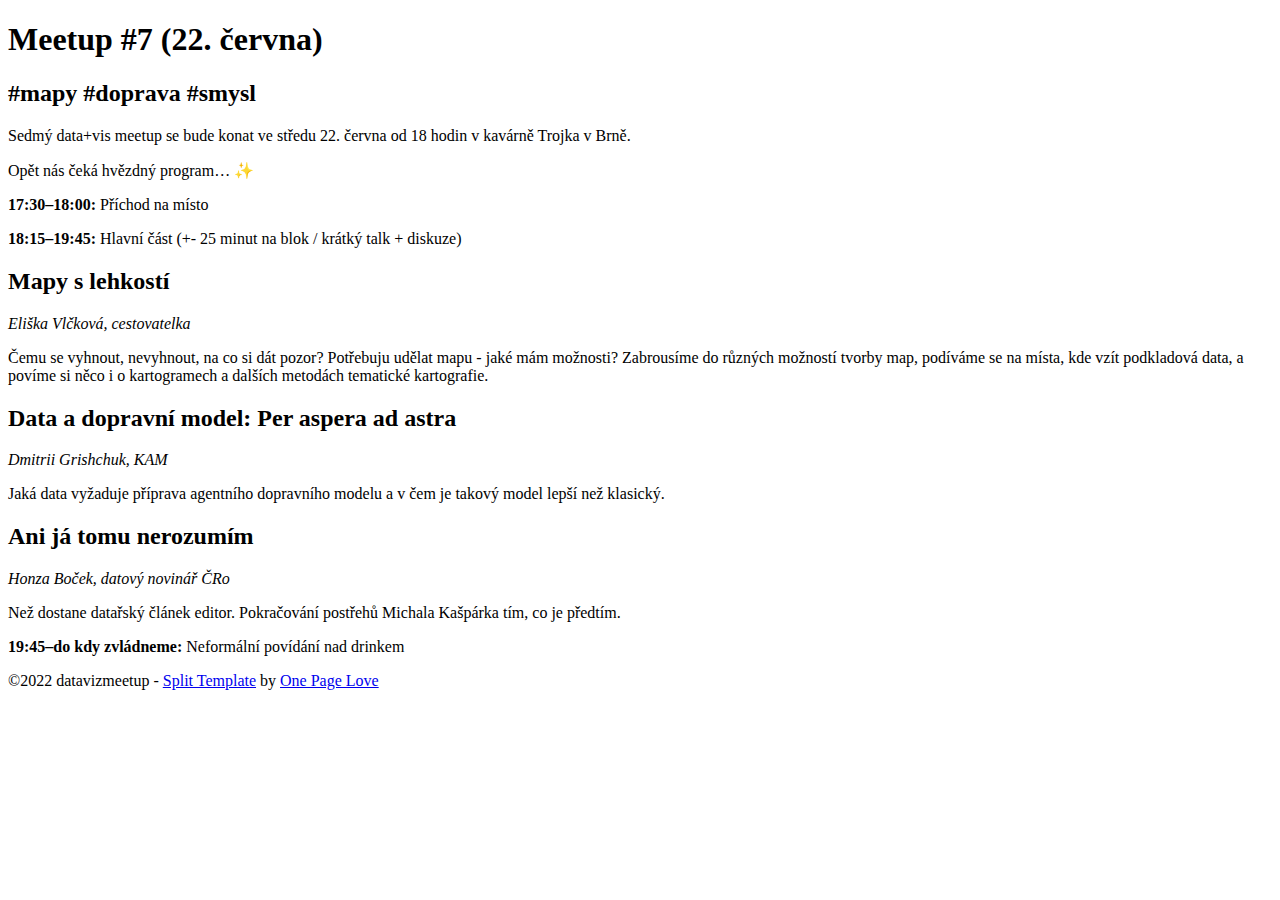
==== docs/program.html @ 6b1f036d "Updated baseURL" ====
<!DOCTYPE html>
<html lang="en-US">

<head>
  <meta charset="UTF-8" />
<meta http-equiv="X-UA-Compatible" content="IE=edge" />


<title>Meetup #7 (22. června) - data&#43;vis meetup #brno</title>
<meta name="author" content="data&#43;vis meetup" />
<meta name="description" content="Povídáme si o datech, jejich vizualizaci a komunikaci. Jednou za dva měsíce, v Brně." />
<meta name="robots" content="index, follow" />
<meta name="referrer" content="always" />


<meta property="og:title" content="Meetup #7 (22. června) - data&#43;vis meetup #brno" />
<meta property="og:description" content="Povídáme si o datech, jejich vizualizaci a komunikaci. Jednou za dva měsíce, v Brně." />
<meta property="og:url" content="http://datavismeetup.cz/" />

<meta property="og:image" content="http://datavismeetup.cz/images/social.jpg" />
<meta name="twitter:card" content="summary_large_image" />

<meta name="twitter:site" content="@onepagelove" />


<link rel="icon" href="http://datavismeetup.cz/favicon.ico" />


<link rel="stylesheet" href="http://datavismeetup.cz/assets/css/split.css" type="text/css" media="screen" />
<meta name="viewport" content="width=device-width,initial-scale=1" />

<link rel="stylesheet" href="http://datavismeetup.cz/css/style.css" type="text/css" media="screen" />




  <style>
  
    .fs-split .split-image { background-image: url("http://datavismeetup.cz/images/background3.jpg"); background-position: center center; }
  
  </style>





</head>

<body id="fullsingle" class="page-template-page-fullsingle-split">

  <div class="fs-split">

    
    

      <div class="split-image">

      </div>

    
    

    
    <div class="split-content">
      <div class="split-content-vertically-center">
        
        <div class="split-intro">
  <h1>Meetup #7 (22. června)</h1>
  <h2 class="tagline">#mapy #doprava #smysl</h2>
</div>


        
        
          
          <div class="split-bio">
  <p>Sedmý data+vis meetup se bude konat ve středu 22. června od 18 hodin v kavárně Trojka v Brně.</p>
<p>Opět nás čeká hvězdný program&hellip; ✨</p>
<p><strong>17:30–18:00:</strong> Příchod na místo</p>
<p><strong>18:15–19:45:</strong> Hlavní část (+- 25 minut na blok / krátký talk + diskuze)</p>
<h2 id="mapy-s-lehkostí"><strong>Mapy s lehkostí</strong></h2>
<p><em>Eliška Vlčková, cestovatelka</em></p>
<p>Čemu se vyhnout, nevyhnout, na co si dát pozor?
Potřebuju udělat mapu - jaké mám možnosti? Zabrousíme do různých možností tvorby map, podíváme se na místa, kde vzít podkladová data, a povíme si něco i o kartogramech a dalších metodách tematické kartografie.</p>
<h2 id="data-a-dopravní-model-per-aspera-ad-astra"><strong>Data a dopravní model: Per aspera ad astra</strong></h2>
<p><em>Dmitrii Grishchuk, KAM</em></p>
<p>Jaká data vyžaduje příprava agentního dopravního modelu a v čem je takový model lepší než klasický.</p>
<h2 id="ani-já-tomu-nerozumím"><strong>Ani já tomu nerozumím</strong></h2>
<p><em>Honza Boček, datový novinář ČRo</em></p>
<p>Než dostane datařský článek editor. Pokračování postřehů Michala Kašpárka tím, co je předtím.</p>
<p><strong>19:45–do kdy zvládneme:</strong> Neformální povídání nad drinkem</p>

</div>

        

        
        <div class="split-credit">
  <p>&copy;2022 datavizmeetup - <a href="https://onepagelove.com/split" title="Split Template">Split Template</a> by <a href="https://onepagelove.com" title="One Page Love">One Page Love</a></p>

  <!--
  To edit this credit you can remove the CC3.0 license for only $5 here: https://onepagelove.com/split
  this really helps contribute towards us developing more templates and means the world to me!
  Cheers, Rob (@robhope)
  -->
</div>

      </div>
    </div>

  </div>

</body>
</html>
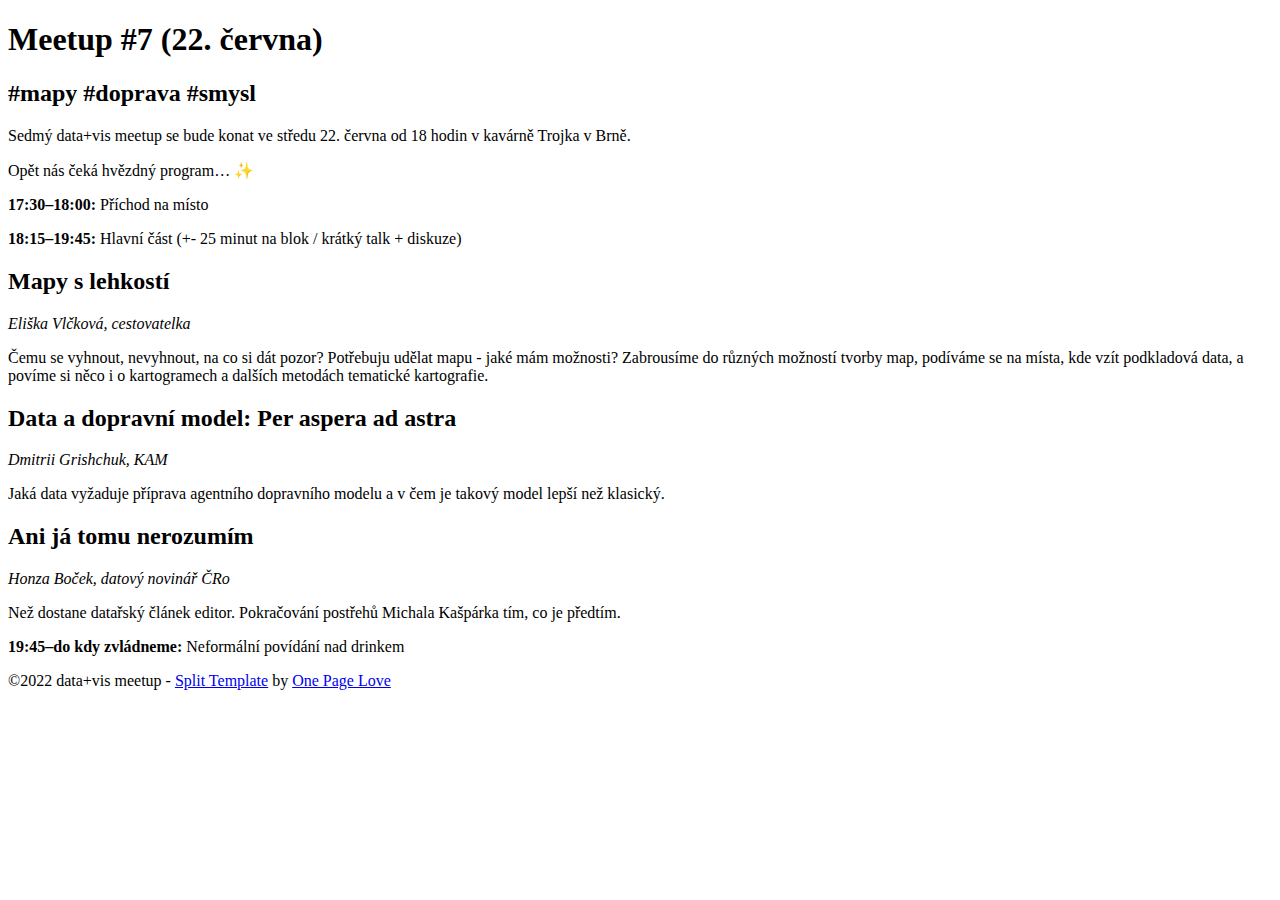
==== commit 6884203b: "Updated CSS relative URL" ====
--- a/docs/program.html
+++ b/docs/program.html
@@ -15,28 +15,28 @@
 
 <meta property="og:title" content="Meetup #7 (22. června) - data&#43;vis meetup #brno" />
 <meta property="og:description" content="Povídáme si o datech, jejich vizualizaci a komunikaci. Jednou za dva měsíce, v Brně." />
-<meta property="og:url" content="http://datavismeetup.cz/" />
+<meta property="og:url" content="https://datavismeetup.cz/" />
 
-<meta property="og:image" content="http://datavismeetup.cz/images/social.jpg" />
+<meta property="og:image" content="https://datavismeetup.cz/images/social.jpg" />
 <meta name="twitter:card" content="summary_large_image" />
 
 <meta name="twitter:site" content="@onepagelove" />
 
 
-<link rel="icon" href="http://datavismeetup.cz/favicon.ico" />
+<link rel="icon" href="https://datavismeetup.cz/favicon.ico" />
 
 
-<link rel="stylesheet" href="http://datavismeetup.cz/assets/css/split.css" type="text/css" media="screen" />
+<link rel="stylesheet" href="https://datavismeetup.cz/assets/css/split.css" type="text/css" media="screen" />
 <meta name="viewport" content="width=device-width,initial-scale=1" />
 
-<link rel="stylesheet" href="http://datavismeetup.cz/css/style.css" type="text/css" media="screen" />
+<link rel="stylesheet" href="https://datavismeetup.cz/css/style.css" type="text/css" media="screen" />
 
 
 
 
   <style>
   
-    .fs-split .split-image { background-image: url("http://datavismeetup.cz/images/background3.jpg"); background-position: center center; }
+    .fs-split .split-image { background-image: url("https://datavismeetup.cz/images/background3.jpg"); background-position: center center; }
   
   </style>
 
@@ -96,7 +96,7 @@
 
         
         <div class="split-credit">
-  <p>&copy;2022 datavizmeetup - <a href="https://onepagelove.com/split" title="Split Template">Split Template</a> by <a href="https://onepagelove.com" title="One Page Love">One Page Love</a></p>
+  <p>&copy;2022 data+vis meetup - <a href="https://onepagelove.com/split" title="Split Template">Split Template</a> by <a href="https://onepagelove.com" title="One Page Love">One Page Love</a></p>
 
   <!--
   To edit this credit you can remove the CC3.0 license for only $5 here: https://onepagelove.com/split
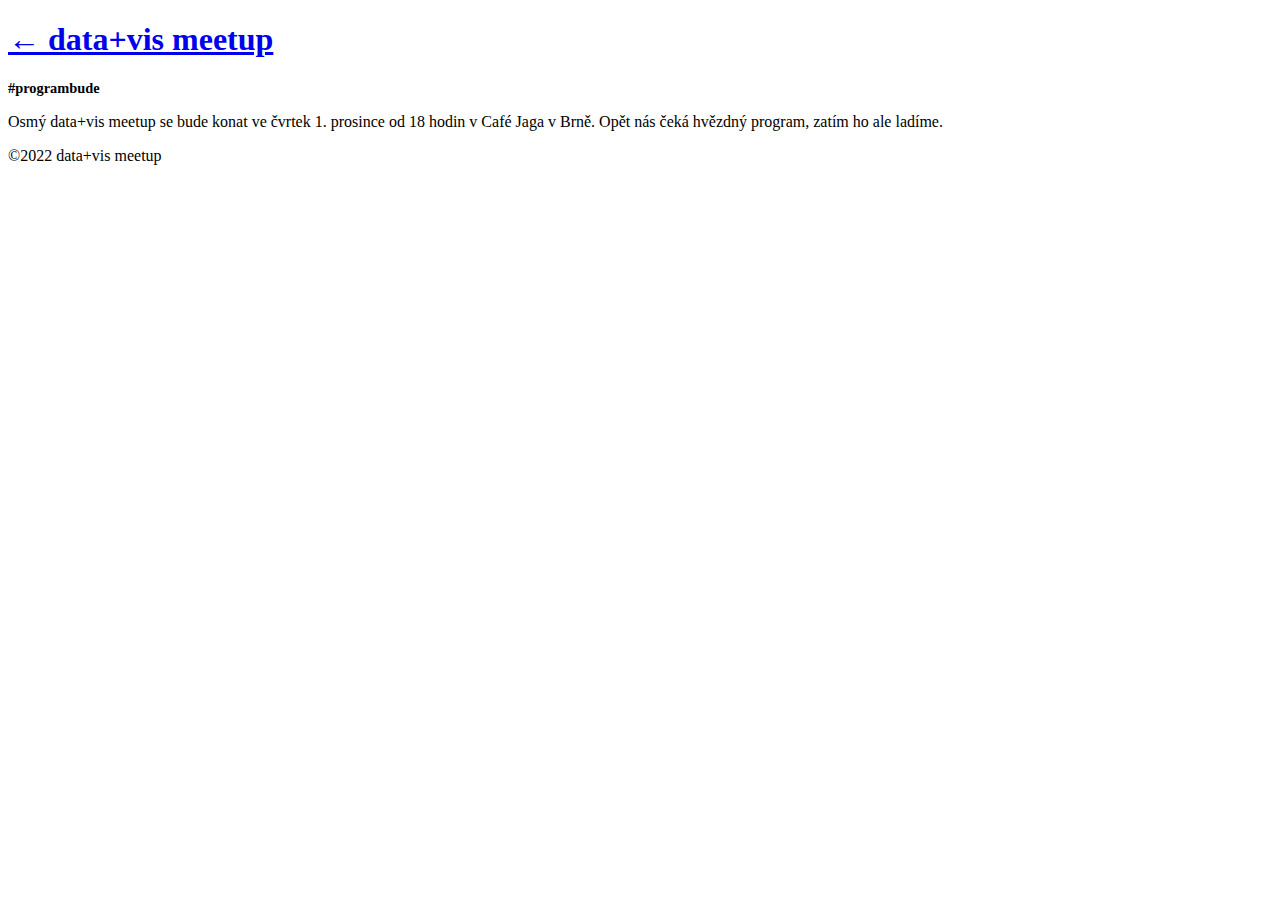
==== commit a8395f5c: "Update program.html" ====
--- a/docs/program.html
+++ b/docs/program.html
@@ -6,14 +6,14 @@
 <meta http-equiv="X-UA-Compatible" content="IE=edge" />
 
 
-<title>Meetup #7 (22. června) - data&#43;vis meetup #brno</title>
+<title>Meetup #8 (1. prosince) - data&#43;vis meetup #brno</title>
 <meta name="author" content="data&#43;vis meetup" />
 <meta name="description" content="Povídáme si o datech, jejich vizualizaci a komunikaci. Jednou za dva měsíce, v Brně." />
 <meta name="robots" content="index, follow" />
 <meta name="referrer" content="always" />
 
 
-<meta property="og:title" content="Meetup #7 (22. června) - data&#43;vis meetup #brno" />
+<meta property="og:title" content="Meetup #8 (1. prosince) - data&#43;vis meetup #brno" />
 <meta property="og:description" content="Povídáme si o datech, jejich vizualizaci a komunikaci. Jednou za dva měsíce, v Brně." />
 <meta property="og:url" content="https://datavismeetup.cz/" />
 
@@ -65,8 +65,8 @@
       <div class="split-content-vertically-center">
         
         <div class="split-intro">
-  <h1>Meetup #7 (22. června)</h1>
-  <h2 class="tagline">#mapy #doprava #smysl</h2>
+          <a href="https://datavismeetup.cz/"><h1>← data+vis meetup</h1></a>
+  <h2 class="tagline" style="font-size: 90%;">#programbude</h2>
 </div>
 
 
@@ -74,21 +74,7 @@
         
           
           <div class="split-bio">
-  <p>Sedmý data+vis meetup se bude konat ve středu 22. června od 18 hodin v kavárně Trojka v Brně.</p>
-<p>Opět nás čeká hvězdný program&hellip; ✨</p>
-<p><strong>17:30–18:00:</strong> Příchod na místo</p>
-<p><strong>18:15–19:45:</strong> Hlavní část (+- 25 minut na blok / krátký talk + diskuze)</p>
-<h2 id="mapy-s-lehkostí"><strong>Mapy s lehkostí</strong></h2>
-<p><em>Eliška Vlčková, cestovatelka</em></p>
-<p>Čemu se vyhnout, nevyhnout, na co si dát pozor?
-Potřebuju udělat mapu - jaké mám možnosti? Zabrousíme do různých možností tvorby map, podíváme se na místa, kde vzít podkladová data, a povíme si něco i o kartogramech a dalších metodách tematické kartografie.</p>
-<h2 id="data-a-dopravní-model-per-aspera-ad-astra"><strong>Data a dopravní model: Per aspera ad astra</strong></h2>
-<p><em>Dmitrii Grishchuk, KAM</em></p>
-<p>Jaká data vyžaduje příprava agentního dopravního modelu a v čem je takový model lepší než klasický.</p>
-<h2 id="ani-já-tomu-nerozumím"><strong>Ani já tomu nerozumím</strong></h2>
-<p><em>Honza Boček, datový novinář ČRo</em></p>
-<p>Než dostane datařský článek editor. Pokračování postřehů Michala Kašpárka tím, co je předtím.</p>
-<p><strong>19:45–do kdy zvládneme:</strong> Neformální povídání nad drinkem</p>
+  <p>Osmý data+vis meetup se bude konat ve čvrtek 1. prosince od 18 hodin v Café Jaga v Brně. Opět nás čeká hvězdný program, zatím ho ale ladíme.</p>
 
 </div>
 
@@ -96,7 +82,7 @@
 
         
         <div class="split-credit">
-  <p>&copy;2022 data+vis meetup - <a href="https://onepagelove.com/split" title="Split Template">Split Template</a> by <a href="https://onepagelove.com" title="One Page Love">One Page Love</a></p>
+  <p>&copy;2022 data+vis meetup</p>
 
   <!--
   To edit this credit you can remove the CC3.0 license for only $5 here: https://onepagelove.com/split
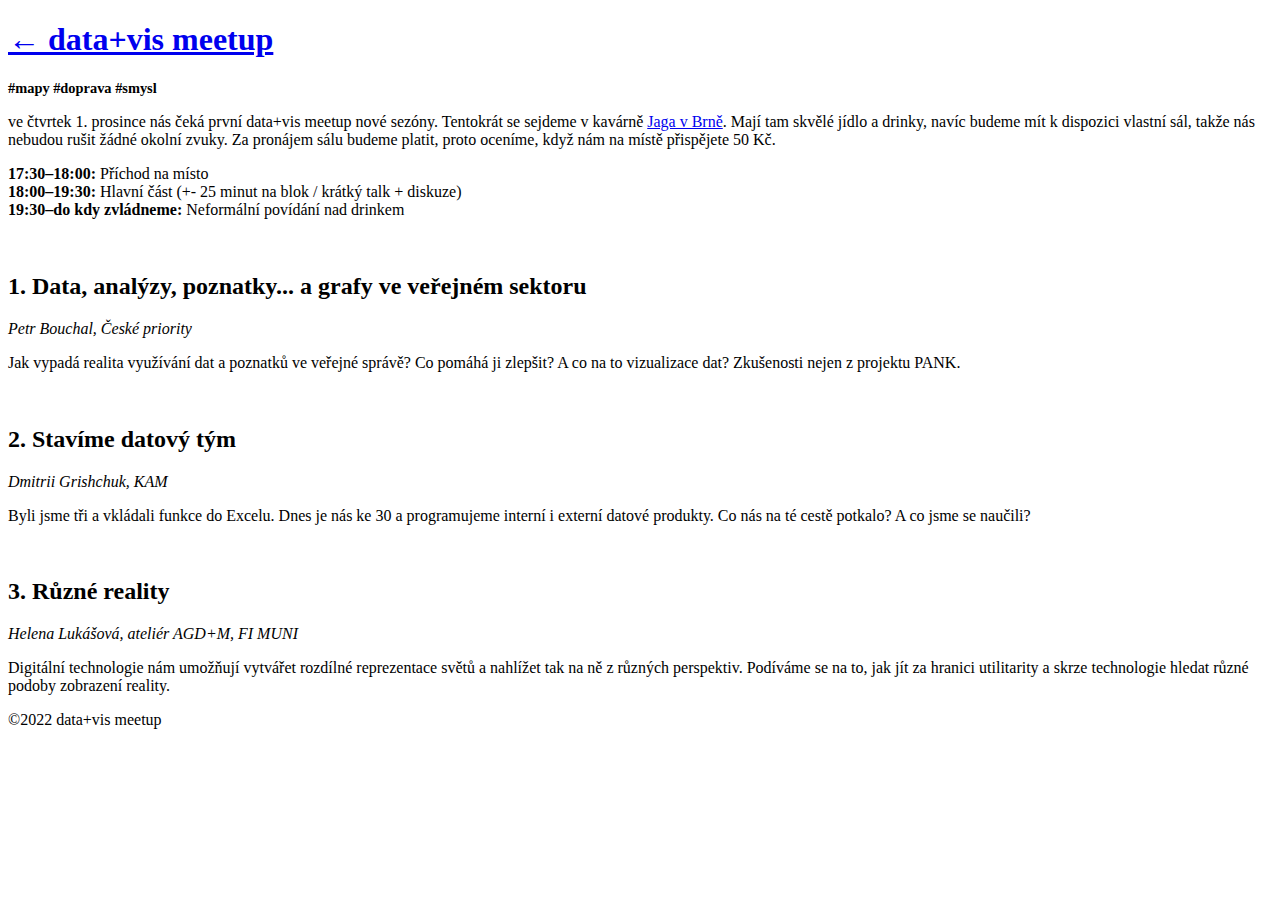
==== commit f735e04c: "Update program.html" ====
--- a/docs/program.html
+++ b/docs/program.html
@@ -66,7 +66,7 @@
         
         <div class="split-intro">
           <a href="https://datavismeetup.cz/"><h1>← data+vis meetup</h1></a>
-  <h2 class="tagline" style="font-size: 90%;">#programbude</h2>
+  <h2 class="tagline" style="font-size: 90%;">#mapy #doprava #smysl</h2>
 </div>
 
 
@@ -74,7 +74,23 @@
         
           
           <div class="split-bio">
-  <p>Osmý data+vis meetup se bude konat ve čvrtek 1. prosince od 18 hodin v Café Jaga v Brně. Opět nás čeká hvězdný program, zatím ho ale ladíme.</p>
+  <p>ve čtvrtek 1. prosince nás čeká první data+vis meetup nové sezóny. Tentokrát se sejdeme v kavárně <a href="https://www.facebook.com/CafeJaga/" target="_blank">Jaga v Brně</a>. Mají tam skvělé jídlo a drinky, navíc budeme mít k dispozici vlastní sál, takže nás nebudou rušit žádné okolní zvuky. Za pronájem sálu budeme platit, proto oceníme, když nám na místě přispějete 50 Kč.</p>
+<p><strong>17:30–18:00:</strong> Příchod na místo<br>
+<strong>18:00–19:30:</strong> Hlavní část (+- 25 minut na blok / krátký talk + diskuze)<br>
+<strong>19:30–do kdy zvládneme:</strong> Neformální povídání nad drinkem</p>
+<br>
+<h2 id="1-petr-bouchal"><strong>1. Data, analýzy, poznatky... a grafy ve veřejném sektoru</strong></h2>
+<p><em>Petr Bouchal, České priority</em></p>
+<p>Jak vypadá realita využívání dat a poznatků ve veřejné správě? Co pomáhá ji zlepšit? A co na to vizualizace dat? Zkušenosti nejen z projektu PANK.</p>
+<br>
+<h2 id="2-michal-kolacek"><strong>2. Stavíme datový tým</strong></h2>
+<p><em>Dmitrii Grishchuk, KAM</em></p>
+<p>Byli jsme tři a vkládali funkce do Excelu. Dnes je nás ke 30 a programujeme interní i externí datové produkty. Co nás na té cestě potkalo? A co jsme se naučili?</p>
+<br>
+<h2 id="3-helena-lukasova"><strong>3. Různé reality</strong></h2>
+<p><em>Helena Lukášová, ateliér AGD+M, FI MUNI</em></p>
+<p>Digitální technologie nám umožňují vytvářet rozdílné reprezentace světů a nahlížet tak na ně z různých perspektiv. Podíváme se na to, jak jít za hranici utilitarity a skrze technologie hledat různé podoby zobrazení reality.</p>
+
 
 </div>
 
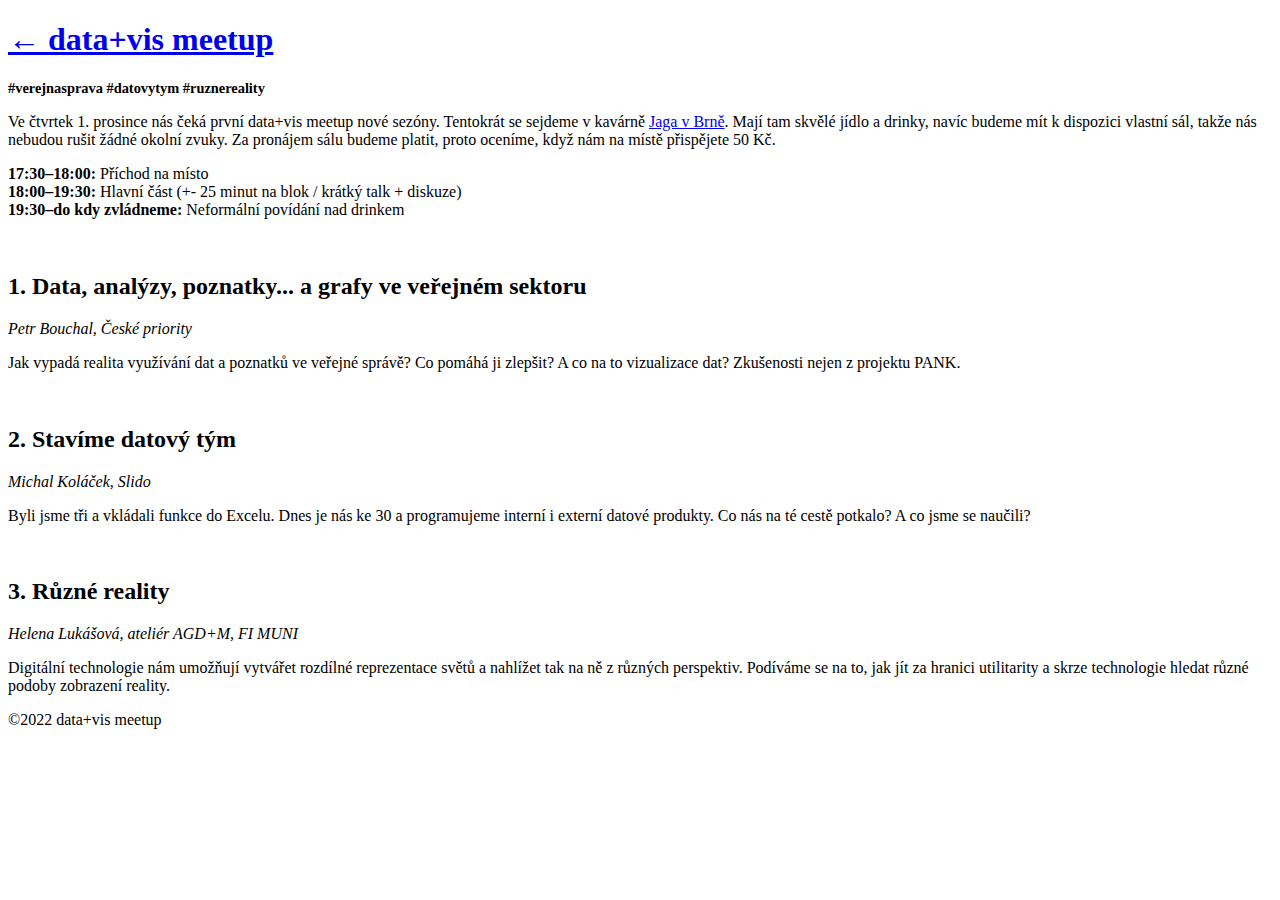
==== commit e085293f: "Update program.html" ====
--- a/docs/program.html
+++ b/docs/program.html
@@ -66,7 +66,7 @@
         
         <div class="split-intro">
           <a href="https://datavismeetup.cz/"><h1>← data+vis meetup</h1></a>
-  <h2 class="tagline" style="font-size: 90%;">#mapy #doprava #smysl</h2>
+  <h2 class="tagline" style="font-size: 90%;">#verejnasprava #datovytym #ruznereality</h2>
 </div>
 
 
@@ -74,7 +74,7 @@
         
           
           <div class="split-bio">
-  <p>ve čtvrtek 1. prosince nás čeká první data+vis meetup nové sezóny. Tentokrát se sejdeme v kavárně <a href="https://www.facebook.com/CafeJaga/" target="_blank">Jaga v Brně</a>. Mají tam skvělé jídlo a drinky, navíc budeme mít k dispozici vlastní sál, takže nás nebudou rušit žádné okolní zvuky. Za pronájem sálu budeme platit, proto oceníme, když nám na místě přispějete 50 Kč.</p>
+  <p>Ve čtvrtek 1. prosince nás čeká první data+vis meetup nové sezóny. Tentokrát se sejdeme v kavárně <a href="https://www.facebook.com/CafeJaga/" target="_blank">Jaga v Brně</a>. Mají tam skvělé jídlo a drinky, navíc budeme mít k dispozici vlastní sál, takže nás nebudou rušit žádné okolní zvuky. Za pronájem sálu budeme platit, proto oceníme, když nám na místě přispějete 50 Kč.</p>
 <p><strong>17:30–18:00:</strong> Příchod na místo<br>
 <strong>18:00–19:30:</strong> Hlavní část (+- 25 minut na blok / krátký talk + diskuze)<br>
 <strong>19:30–do kdy zvládneme:</strong> Neformální povídání nad drinkem</p>
@@ -84,7 +84,7 @@
 <p>Jak vypadá realita využívání dat a poznatků ve veřejné správě? Co pomáhá ji zlepšit? A co na to vizualizace dat? Zkušenosti nejen z projektu PANK.</p>
 <br>
 <h2 id="2-michal-kolacek"><strong>2. Stavíme datový tým</strong></h2>
-<p><em>Dmitrii Grishchuk, KAM</em></p>
+<p><em>Michal Koláček, Slido</em></p>
 <p>Byli jsme tři a vkládali funkce do Excelu. Dnes je nás ke 30 a programujeme interní i externí datové produkty. Co nás na té cestě potkalo? A co jsme se naučili?</p>
 <br>
 <h2 id="3-helena-lukasova"><strong>3. Různé reality</strong></h2>
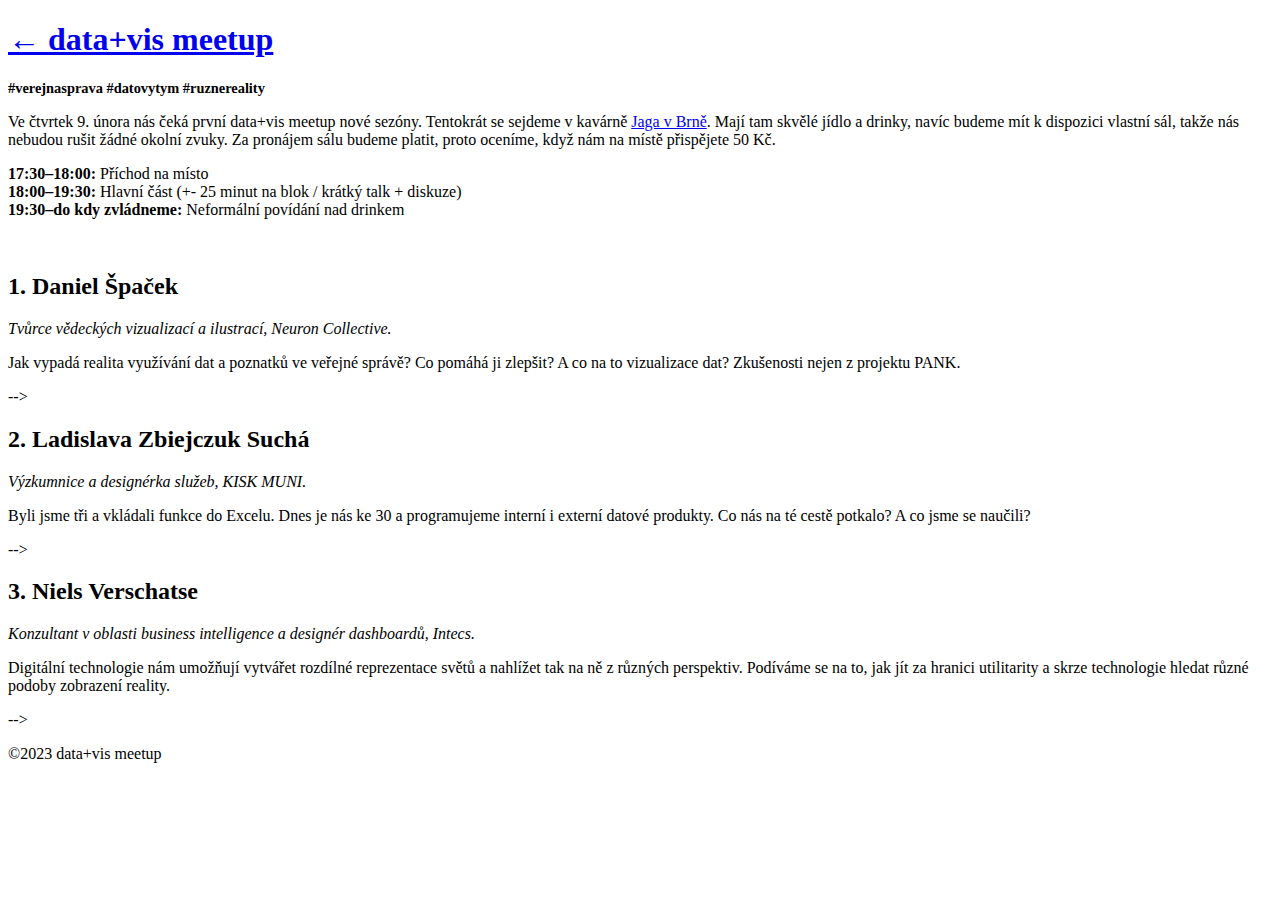
==== commit d0293d33: "Update program.html" ====
--- a/docs/program.html
+++ b/docs/program.html
@@ -6,7 +6,7 @@
 <meta http-equiv="X-UA-Compatible" content="IE=edge" />
 
 
-<title>Meetup #8 (1. prosince) - data&#43;vis meetup #brno</title>
+<title>Meetup #9 (9. února) - data&#43;vis meetup #brno</title>
 <meta name="author" content="data&#43;vis meetup" />
 <meta name="description" content="Povídáme si o datech, jejich vizualizaci a komunikaci. Jednou za dva měsíce, v Brně." />
 <meta name="robots" content="index, follow" />
@@ -74,22 +74,22 @@
         
           
           <div class="split-bio">
-  <p>Ve čtvrtek 1. prosince nás čeká první data+vis meetup nové sezóny. Tentokrát se sejdeme v kavárně <a href="https://www.facebook.com/CafeJaga/" target="_blank">Jaga v Brně</a>. Mají tam skvělé jídlo a drinky, navíc budeme mít k dispozici vlastní sál, takže nás nebudou rušit žádné okolní zvuky. Za pronájem sálu budeme platit, proto oceníme, když nám na místě přispějete 50 Kč.</p>
+  <p>Ve čtvrtek 9. února nás čeká první data+vis meetup nové sezóny. Tentokrát se sejdeme v kavárně <a href="https://www.facebook.com/CafeJaga/" target="_blank">Jaga v Brně</a>. Mají tam skvělé jídlo a drinky, navíc budeme mít k dispozici vlastní sál, takže nás nebudou rušit žádné okolní zvuky. Za pronájem sálu budeme platit, proto oceníme, když nám na místě přispějete 50 Kč.</p>
 <p><strong>17:30–18:00:</strong> Příchod na místo<br>
 <strong>18:00–19:30:</strong> Hlavní část (+- 25 minut na blok / krátký talk + diskuze)<br>
 <strong>19:30–do kdy zvládneme:</strong> Neformální povídání nad drinkem</p>
 <br>
-<h2 id="1-petr-bouchal"><strong>1. Data, analýzy, poznatky... a grafy ve veřejném sektoru</strong></h2>
-<p><em>Petr Bouchal, České priority</em></p>
-<p>Jak vypadá realita využívání dat a poznatků ve veřejné správě? Co pomáhá ji zlepšit? A co na to vizualizace dat? Zkušenosti nejen z projektu PANK.</p>
+<h2 id="1-daniel-spacek"><strong>1. Daniel Špaček</strong></h2>
+<p><em>Tvůrce vědeckých vizualizací a ilustrací, Neuron Collective.</em></p>
+<! -- <p>Jak vypadá realita využívání dat a poznatků ve veřejné správě? Co pomáhá ji zlepšit? A co na to vizualizace dat? Zkušenosti nejen z projektu PANK.</p>-->
 <br>
-<h2 id="2-michal-kolacek"><strong>2. Stavíme datový tým</strong></h2>
-<p><em>Michal Koláček, Slido</em></p>
-<p>Byli jsme tři a vkládali funkce do Excelu. Dnes je nás ke 30 a programujeme interní i externí datové produkty. Co nás na té cestě potkalo? A co jsme se naučili?</p>
+<h2 id="2-ladka-sucha"><strong>2. Ladislava Zbiejczuk Suchá</strong></h2>
+<p><em>Výzkumnice a designérka služeb, KISK MUNI.</em></p>
+<! -- <p>Byli jsme tři a vkládali funkce do Excelu. Dnes je nás ke 30 a programujeme interní i externí datové produkty. Co nás na té cestě potkalo? A co jsme se naučili?</p>-->
 <br>
-<h2 id="3-helena-lukasova"><strong>3. Různé reality</strong></h2>
-<p><em>Helena Lukášová, ateliér AGD+M, FI MUNI</em></p>
-<p>Digitální technologie nám umožňují vytvářet rozdílné reprezentace světů a nahlížet tak na ně z různých perspektiv. Podíváme se na to, jak jít za hranici utilitarity a skrze technologie hledat různé podoby zobrazení reality.</p>
+<h2 id="3-niels-verschatse"><strong>3. Niels Verschatse</strong></h2>
+<p><em>Konzultant v oblasti business intelligence a designér dashboardů, Intecs.</em></p>
+<! -- <p>Digitální technologie nám umožňují vytvářet rozdílné reprezentace světů a nahlížet tak na ně z různých perspektiv. Podíváme se na to, jak jít za hranici utilitarity a skrze technologie hledat různé podoby zobrazení reality.</p>-->
 
 
 </div>
@@ -98,7 +98,7 @@
 
         
         <div class="split-credit">
-  <p>&copy;2022 data+vis meetup</p>
+  <p>&copy;2023 data+vis meetup</p>
 
   <!--
   To edit this credit you can remove the CC3.0 license for only $5 here: https://onepagelove.com/split
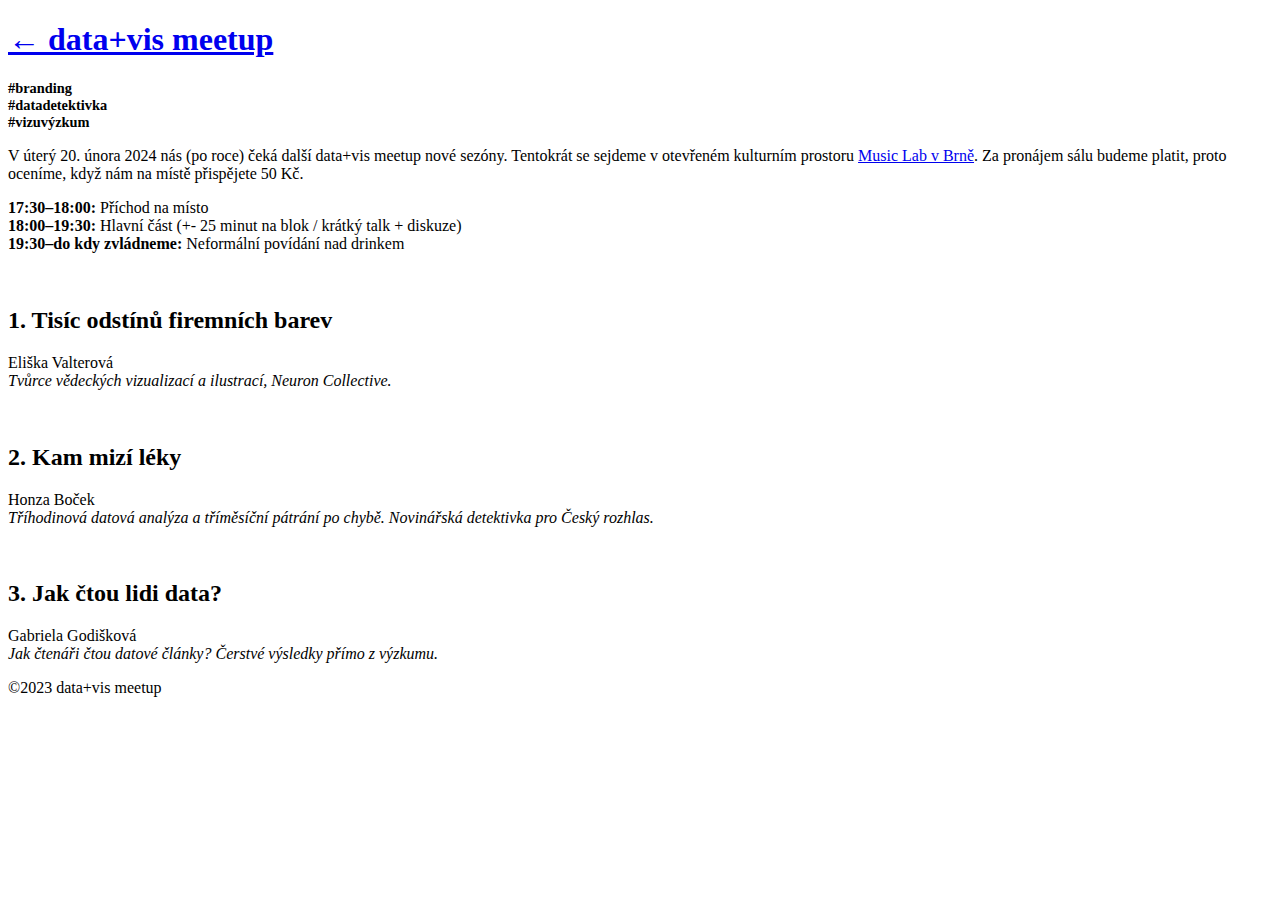
==== commit 726a35fc: "Update program.html" ====
--- a/docs/program.html
+++ b/docs/program.html
@@ -6,7 +6,7 @@
 <meta http-equiv="X-UA-Compatible" content="IE=edge" />
 
 
-<title>Meetup #9 (9. února) - data&#43;vis meetup #brno</title>
+<title>Meetup #10 (20. února 2024) - data&#43;vis meetup #brno</title>
 <meta name="author" content="data&#43;vis meetup" />
 <meta name="description" content="Povídáme si o datech, jejich vizualizaci a komunikaci. Jednou za dva měsíce, v Brně." />
 <meta name="robots" content="index, follow" />
@@ -66,7 +66,7 @@
         
         <div class="split-intro">
           <a href="https://datavismeetup.cz/"><h1>← data+vis meetup</h1></a>
-  <h2 class="tagline" style="font-size: 90%;">#verejnasprava #datovytym #ruznereality</h2>
+  <h2 class="tagline" style="font-size: 90%;">#branding <br>#datadetektivka <br>#vizuvýzkum</h2>
 </div>
 
 
@@ -74,23 +74,22 @@
         
           
           <div class="split-bio">
-  <p>Ve čtvrtek 9. února nás čeká první data+vis meetup nové sezóny. Tentokrát se sejdeme v kavárně <a href="https://www.facebook.com/CafeJaga/" target="_blank">Jaga v Brně</a>. Mají tam skvělé jídlo a drinky, navíc budeme mít k dispozici vlastní sál, takže nás nebudou rušit žádné okolní zvuky. Za pronájem sálu budeme platit, proto oceníme, když nám na místě přispějete 50 Kč.</p>
+  <p>V úterý 20. února 2024 nás (po roce) čeká další data+vis meetup nové sezóny. Tentokrát se sejdeme v otevřeném kulturním prostoru <a href="https://musiclab.cz/cs/" target="_blank">Music Lab v Brně</a>. Za pronájem sálu budeme platit, proto oceníme, když nám na místě přispějete 50 Kč.</p>
 <p><strong>17:30–18:00:</strong> Příchod na místo<br>
 <strong>18:00–19:30:</strong> Hlavní část (+- 25 minut na blok / krátký talk + diskuze)<br>
 <strong>19:30–do kdy zvládneme:</strong> Neformální povídání nad drinkem</p>
 <br>
-<h2 id="1-daniel-spacek"><strong>1. Daniel Špaček</strong></h2>
-<p><em>Tvůrce vědeckých vizualizací a ilustrací, Neuron Collective.</em></p>
-<! -- <p>Jak vypadá realita využívání dat a poznatků ve veřejné správě? Co pomáhá ji zlepšit? A co na to vizualizace dat? Zkušenosti nejen z projektu PANK.</p>-->
+<h2 id="1-eliska"><strong>1. Tisíc odstínů firemních barev</strong></h2>
+<p>Eliška Valterová<br><em>Tvůrce vědeckých vizualizací a ilustrací, Neuron Collective.</em></p>
+<!--<p>Jak navrhuji manuály a šablony pro firemní datové vizualizace?</p>-->
 <br>
-<h2 id="2-ladka-sucha"><strong>2. Ladislava Zbiejczuk Suchá</strong></h2>
-<p><em>Výzkumnice a designérka služeb, KISK MUNI.</em></p>
-<! -- <p>Byli jsme tři a vkládali funkce do Excelu. Dnes je nás ke 30 a programujeme interní i externí datové produkty. Co nás na té cestě potkalo? A co jsme se naučili?</p>-->
+<h2 id="3-chleba"><strong>2. Kam mizí léky</strong></h2>
+<p>Honza Boček<br><em>Tříhodinová datová analýza a tříměsíční pátrání po chybě. Novinářská detektivka pro Český rozhlas.</em></p>
+<!--<p>Digitální technologie nám umožňují vytvářet rozdílné reprezentace světů a nahlížet tak na ně z různých perspektiv. Podíváme se na to, jak jít za hranici utilitarity a skrze technologie hledat různé podoby zobrazení reality.</p>-->
 <br>
-<h2 id="3-niels-verschatse"><strong>3. Niels Verschatse</strong></h2>
-<p><em>Konzultant v oblasti business intelligence a designér dashboardů, Intecs.</em></p>
-<! -- <p>Digitální technologie nám umožňují vytvářet rozdílné reprezentace světů a nahlížet tak na ně z různých perspektiv. Podíváme se na to, jak jít za hranici utilitarity a skrze technologie hledat různé podoby zobrazení reality.</p>-->
-
+<h2 id="2-gabca"><strong>3. Jak čtou lidi data?</strong></h2>
+<p>Gabriela Godišková<br><em>Jak čtenáři čtou datové články? Čerstvé výsledky přímo z výzkumu.</em></p>
+<!--<p>Byli jsme tři a vkládali funkce do Excelu. Dnes je nás ke 30 a programujeme interní i externí datové produkty. Co nás na té cestě potkalo? A co jsme se naučili?</p>-->
 
 </div>
 
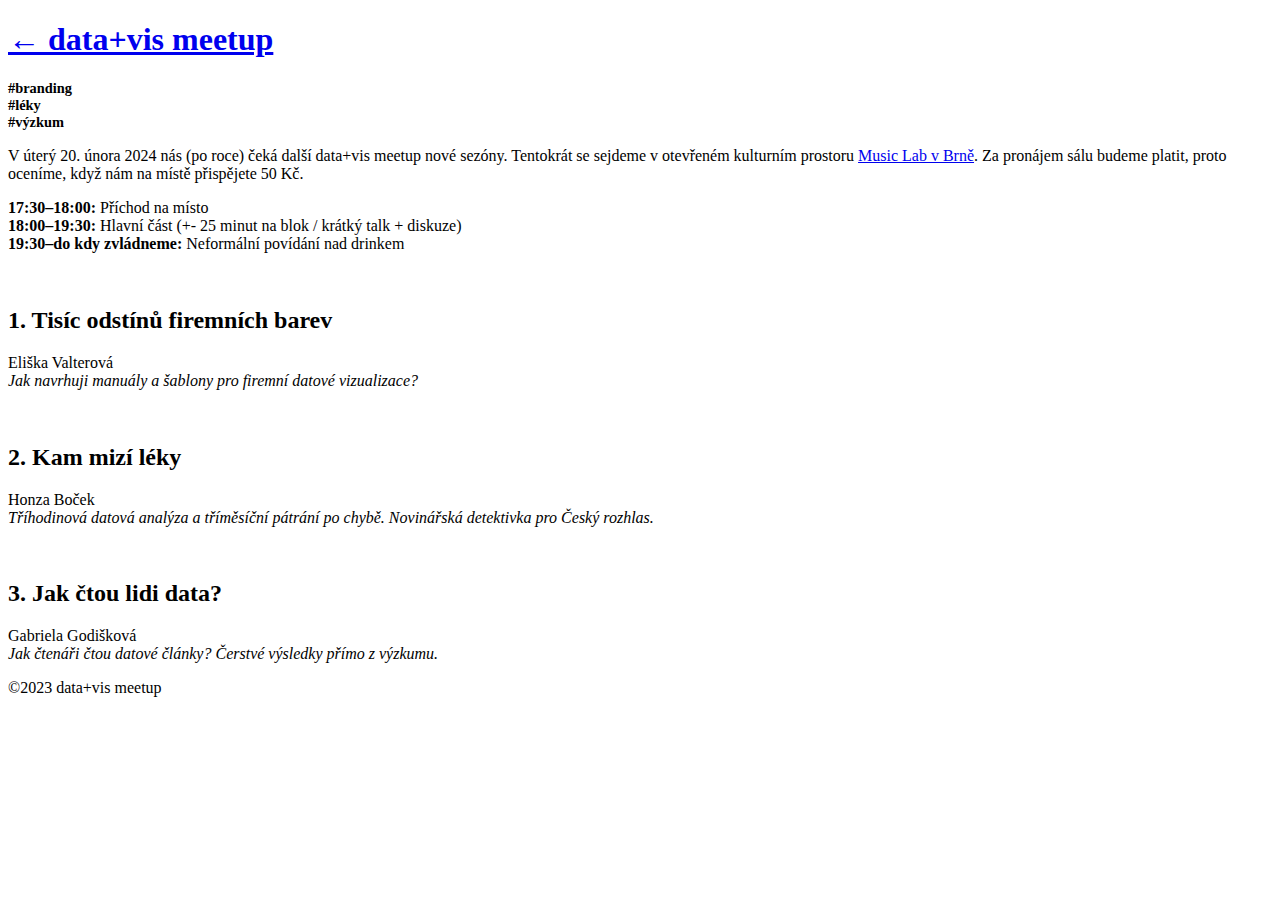
==== commit 9e3d06ee: "Update program.html" ====
--- a/docs/program.html
+++ b/docs/program.html
@@ -66,7 +66,7 @@
         
         <div class="split-intro">
           <a href="https://datavismeetup.cz/"><h1>← data+vis meetup</h1></a>
-  <h2 class="tagline" style="font-size: 90%;">#branding <br>#datadetektivka <br>#vizuvýzkum</h2>
+  <h2 class="tagline" style="font-size: 90%;">#branding <br>#léky <br>#výzkum</h2>
 </div>
 
 
@@ -80,7 +80,7 @@
 <strong>19:30–do kdy zvládneme:</strong> Neformální povídání nad drinkem</p>
 <br>
 <h2 id="1-eliska"><strong>1. Tisíc odstínů firemních barev</strong></h2>
-<p>Eliška Valterová<br><em>Tvůrce vědeckých vizualizací a ilustrací, Neuron Collective.</em></p>
+<p>Eliška Valterová<br><em>Jak navrhuji manuály a šablony pro firemní datové vizualizace?</em></p>
 <!--<p>Jak navrhuji manuály a šablony pro firemní datové vizualizace?</p>-->
 <br>
 <h2 id="3-chleba"><strong>2. Kam mizí léky</strong></h2>
